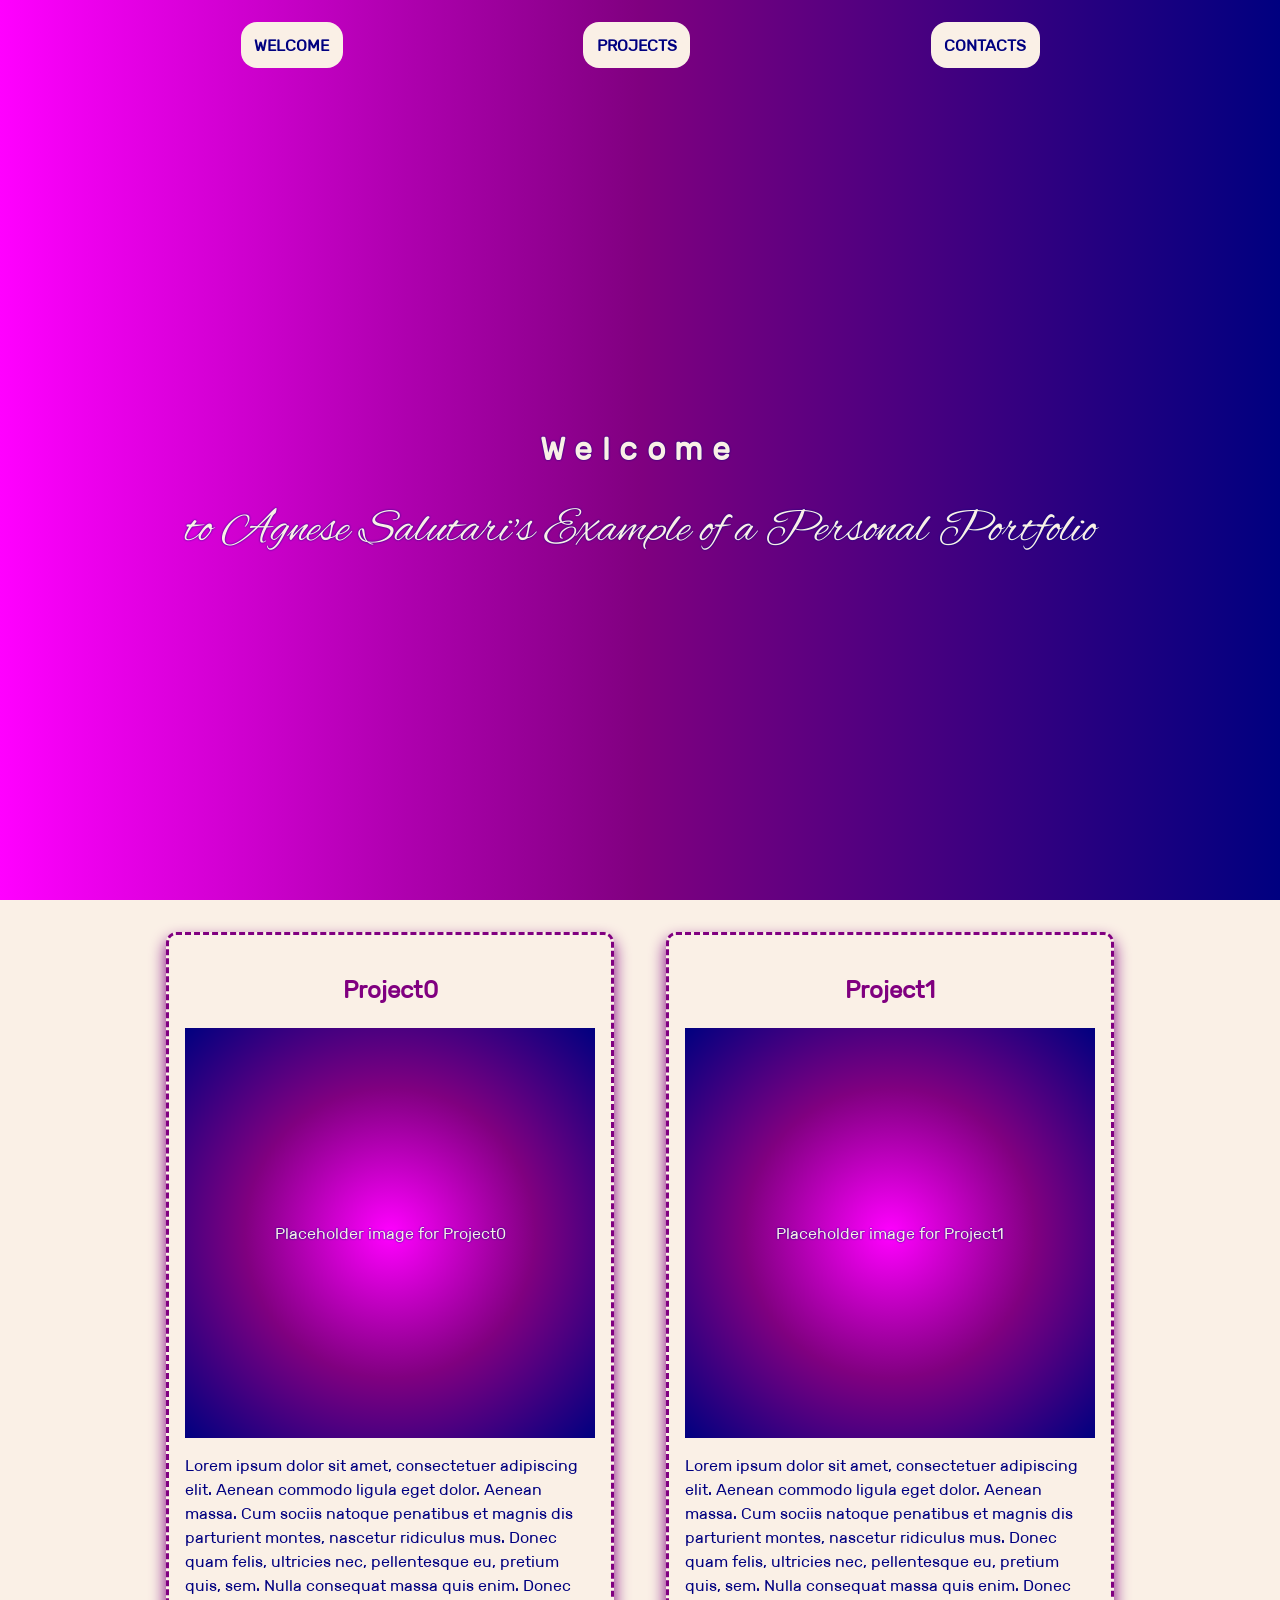
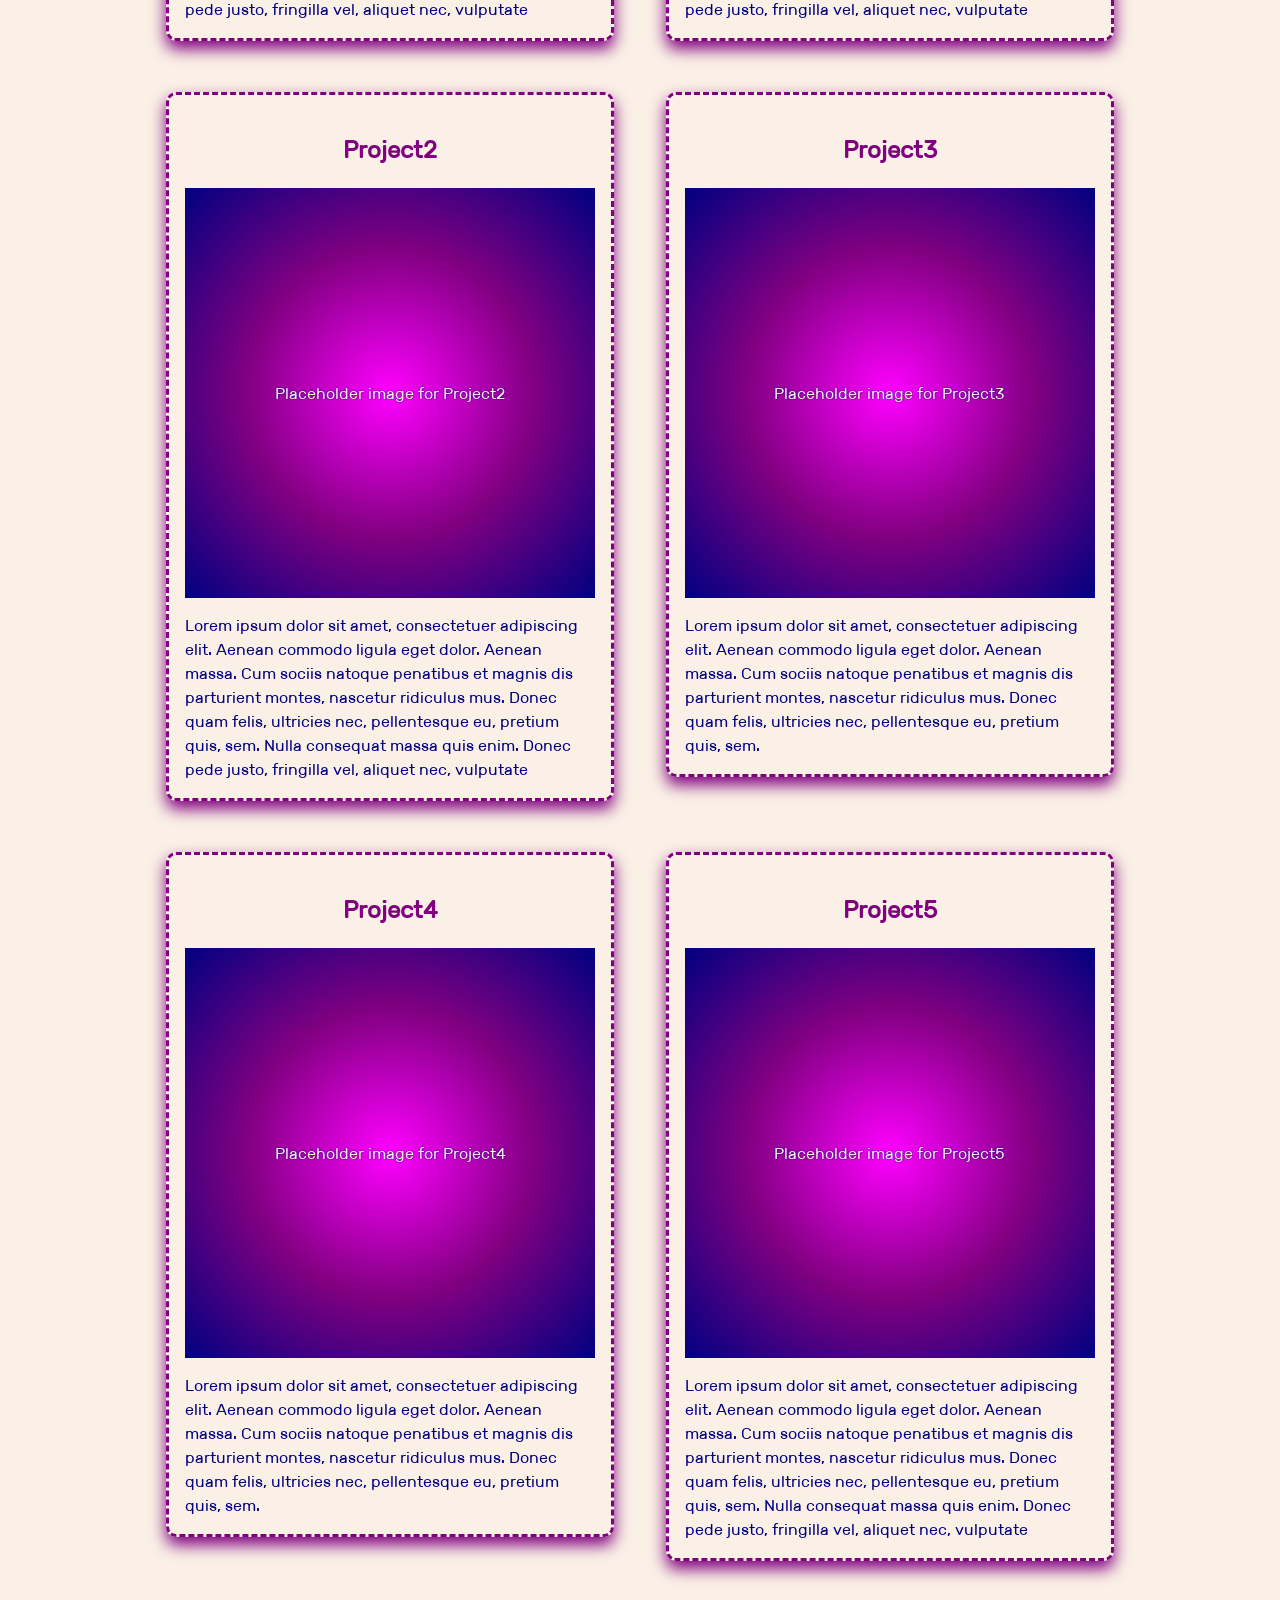
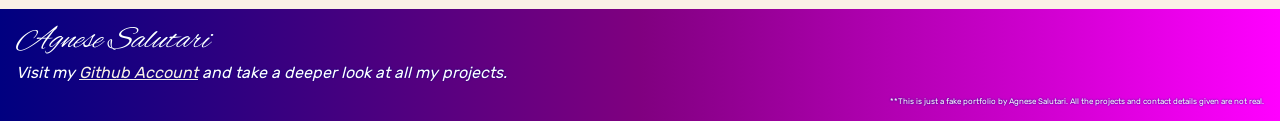
==== BuildAPersonalPortfolio/index.html @ f427f273 "BuildAPersonalPortfolio added." ====
<!DOCTYPE html>
<html lang="en">
<head>
  <meta charset="UTF-8">
  <meta name="viewport" content="width=device-width, initial-scale=1.0">
  <title>Personal Portfolio</title>
  <meta name="description" content="An Example of Personal Portfolio by Agnese Salutari">
  <meta name="author" content="Agnese Salutari">
  <link rel="stylesheet" href="styles.css">
</head>
<body>

  <header>
    <nav id="navbar">
      <a href="#welcome-section">Welcome</a>
      <a href="#project-section">Projects</a>
      <a href="#contacts">Contacts</a>
    </nav>
  </header>

  <main>
    <section id="welcome-section">
      <div id="hero" class="shadowed-txt">
        <h1>Welcome</h1>
        <p class="important">to Agnese Salutari's Example of a Personal Portfolio</p>
      </div>
    </section>

    <section id="project-section">
      <article class="project-tile">
        <a href="https://www.github.com/agnsal" title="Project0 official page" target="_blank" rel="noopener noreferrer">
          <h2>Project0</h2>
          <div class="placeholder-project-img shadowed-txt">Placeholder image for Project0</div>
          <p class="project-description">Lorem ipsum dolor sit amet, consectetuer adipiscing elit. Aenean commodo ligula eget dolor. Aenean massa. Cum sociis natoque penatibus et magnis dis parturient montes, nascetur ridiculus mus. Donec quam felis, ultricies nec, pellentesque eu, pretium quis, sem. Nulla consequat massa quis enim. Donec pede justo, fringilla vel, aliquet nec, vulputate</p>
        </a>
      </article>
      <article class="project-tile">
        <a href="https://www.github.com/agnsal" title="Project1 official page" target="_blank" rel="noopener noreferrer">
          <h2>Project1</h2>
          <div class="placeholder-project-img shadowed-txt">Placeholder image for Project1</div>
          <p class="project-description">Lorem ipsum dolor sit amet, consectetuer adipiscing elit. Aenean commodo ligula eget dolor. Aenean massa. Cum sociis natoque penatibus et magnis dis parturient montes, nascetur ridiculus mus. Donec quam felis, ultricies nec, pellentesque eu, pretium quis, sem. Nulla consequat massa quis enim. Donec pede justo, fringilla vel, aliquet nec, vulputate</p>
        </a>
      </article>
      <article class="project-tile">
        <a href="https://www.github.com/agnsal" title="Project2 official page" target="_blank" rel="noopener noreferrer">
          <h2>Project2</h2>
          <div class="placeholder-project-img shadowed-txt">Placeholder image for Project2</div>
          <p class="project-description">Lorem ipsum dolor sit amet, consectetuer adipiscing elit. Aenean commodo ligula eget dolor. Aenean massa. Cum sociis natoque penatibus et magnis dis parturient montes, nascetur ridiculus mus. Donec quam felis, ultricies nec, pellentesque eu, pretium quis, sem. Nulla consequat massa quis enim. Donec pede justo, fringilla vel, aliquet nec, vulputate</p>
        </a>
      </article>
      <article class="project-tile">
        <a href="https://www.github.com/agnsal" title="Project3 official page" target="_blank" rel="noopener noreferrer">
          <h2>Project3</h2>
          <div class="placeholder-project-img shadowed-txt">Placeholder image for Project3</div>
          <p class="project-description">Lorem ipsum dolor sit amet, consectetuer adipiscing elit. Aenean commodo ligula eget dolor. Aenean massa. Cum sociis natoque penatibus et magnis dis parturient montes, nascetur ridiculus mus. Donec quam felis, ultricies nec, pellentesque eu, pretium quis, sem.</p>
        </a>
      </article>
      <article class="project-tile">
        <a href="https://www.github.com/agnsal" title="Project4 official page" target="_blank" rel="noopener noreferrer">
          <h2>Project4</h2>
          <div class="placeholder-project-img shadowed-txt">Placeholder image for Project4</div>
          <p class="project-description">Lorem ipsum dolor sit amet, consectetuer adipiscing elit. Aenean commodo ligula eget dolor. Aenean massa. Cum sociis natoque penatibus et magnis dis parturient montes, nascetur ridiculus mus. Donec quam felis, ultricies nec, pellentesque eu, pretium quis, sem.</p>
        </a>
      </article>
      <article class="project-tile">
        <a href="https://www.github.com/agnsal" title="Project5 official page" target="_blank" rel="noopener noreferrer">
          <h2>Project5</h2>
          <div class="placeholder-project-img shadowed-txt">Placeholder image for Project5</div>
          <p class="project-description">Lorem ipsum dolor sit amet, consectetuer adipiscing elit. Aenean commodo ligula eget dolor. Aenean massa. Cum sociis natoque penatibus et magnis dis parturient montes, nascetur ridiculus mus. Donec quam felis, ultricies nec, pellentesque eu, pretium quis, sem. Nulla consequat massa quis enim. Donec pede justo, fringilla vel, aliquet nec, vulputate</p>
        </a>
      </article>
    </section>
  </main>

  <footer class="shadowed-txt">
    <address id="contacts">
      <p class="identity">Agnese Salutari</p>
      <p>Visit my
        <a id="profile-link" href="https://www.github.com/agnsal" target="_blank" rel="noopener noreferrer">Github Account</a>
        and take a deeper look at all my projects.
      </p>
    </address>

    <p class="note">**This is just a fake portfolio by Agnese Salutari. All the projects and contact details given are not real.</p>
  </footer>

</body>
</html>
---- BuildAPersonalPortfolio/styles.css ----
/* Variables */

:root {
    --color-primary: navy;
    --color-secondary: fuchsia;
    --color-tertiary: purple;
    --color-light-0: linen;
}

@property --color-primary {
    syntax: "<color>";
    inherits: true;
    initial-value: navy;
}

@property --color-secondary {
    syntax: "<color>";
    inherits: true;
    initial-value: fuchsia;
}

@property --color-tertiary {
    syntax: "<color>";
    inherits: true;
    initial-value: purple;
}

@property --color-light-0 {
    syntax: "<color>";
    inherits: true;
    initial-value: linen;
}


/* Fonts */

@font-face {
    font-family: "Rubik";
    src: url("resources/fonts/rubik/Rubik-Regular.woff2") format("woff2");
    font-weight: 400;
    font-style: normal;
    font-display: swap;
}

@font-face {
    font-family: "Alex Brush";
    src: url("resources/fonts/alex-brush/AlexBrush-Regular.woff2") format("woff2");
    font-weight: 400;
    font-style: normal;
    font-display: swap;
}



*,
*::before,
*::after {
    box-sizing: border-box;
    margin: 0;
    padding: 0;
}

html {
    font-family:  "Rubik", Verdana, sans-serif;
    font-size: clamp(16px, 1vw, 20px);
    min-width: 320px;
}

header {
    width: 100%;
    min-height: 10svh;
    position: fixed;
    top: 0;
    z-index: 1;
    overflow-x: auto;
}

header,
#welcome-section {
    background: linear-gradient(to right, var(--color-secondary), var(--color-tertiary), var(--color-primary));
}

.shadowed-txt {
    text-shadow: 0 0 2px var(--color-primary);
}

#welcome-section,
#project-section,
#contacts-section {
    scroll-margin-top: 12svh;
}

#navbar {
    margin: 1svh 0;
    min-height: 8svh;
    display: flex;
    align-items: center;
    justify-content: space-evenly;
}

#navbar a {
    text-transform: uppercase;
    font-weight: bold;
    font-size: inherit;
    padding: 1.5svh;
    border: 0;
    border-radius: 1em;
    text-decoration: none;
    background-color: var(--color-light-0);
    color: var(--color-primary);
}

#navbar a:hover,
#navbar a:focus {
    border: 0.2em solid var(--color-secondary);
    outline-offset: 0.2em;
}

main {
    margin-top: 10svh;
    background-color: var(--color-light-0);
}

#welcome-section {
    min-height: 90svh;
    text-align: center;
    margin-bottom: 1em;
    color: var(--color-light-0);
    padding: 1em;
    display: flex;
    flex-direction: column;
    justify-content: center;
    align-items: center;
}

#hero h1 {
    margin-bottom: 1em;
    letter-spacing: 0.3em;
    font-weight: bold;
    font-size: 2em;
}

#hero p,
.identity {
    font-family: "Alex Brush", "Rage Italic", serif;
}

.identity {
    font-size: 2em;
}

#hero p {
    font-size: clamp(1.8rem, 5vw, 3rem);
}

#project-section {
    display: grid;
    /*grid-template-columns: repeat(2, minmax(10em, 40vw));*/
    grid-template-columns: repeat(auto-fill, minmax(10em, 30em));
    gap: 1.5vw;
    align-items: start;
    justify-content: center;
    padding-bottom: 2em;
}

.project-tile {
    border: 3px dashed var(--color-tertiary);
    padding: 1em;
    margin: 1em;
    box-shadow: 0 0.5em 1em var(--color-tertiary);
    border-radius: 10px;
}

.project-tile h2 {
    padding: 1em;
    text-align: center;
    color: var(--color-tertiary);
}

.project-tile a {
    text-decoration: none;
    display: block;
    color: inherit;
}

.project-tile .project-description {
    margin-top: 1em;
    color: var(--color-primary);
    line-height: 1.5em;
}

.placeholder-project-img {
    background: radial-gradient(var(--color-secondary), var(--color-tertiary), var(--color-primary));
    width: 100%;
    aspect-ratio: 1/1;
    color: var(--color-light-0);
    display: flex;
    align-items: center;
    justify-content: center;
    text-align: center;
    padding: 1em;
}

footer {
    background: linear-gradient(to right, var(--color-primary), var(--color-tertiary), var(--color-secondary));
    padding: 1em;
    color: white;
    line-height: 2em;
}

footer a {
    color: var(--color-light-0);
}

footer .note {
    font-size: 0.5em;
    text-align: right;
    line-height: 1em;
    margin-top: 1em;
}


@media screen and (max-width: 600px) {

    #hero p {
        font-family: "Rubik", Verdana, sans-serif;
    }
}
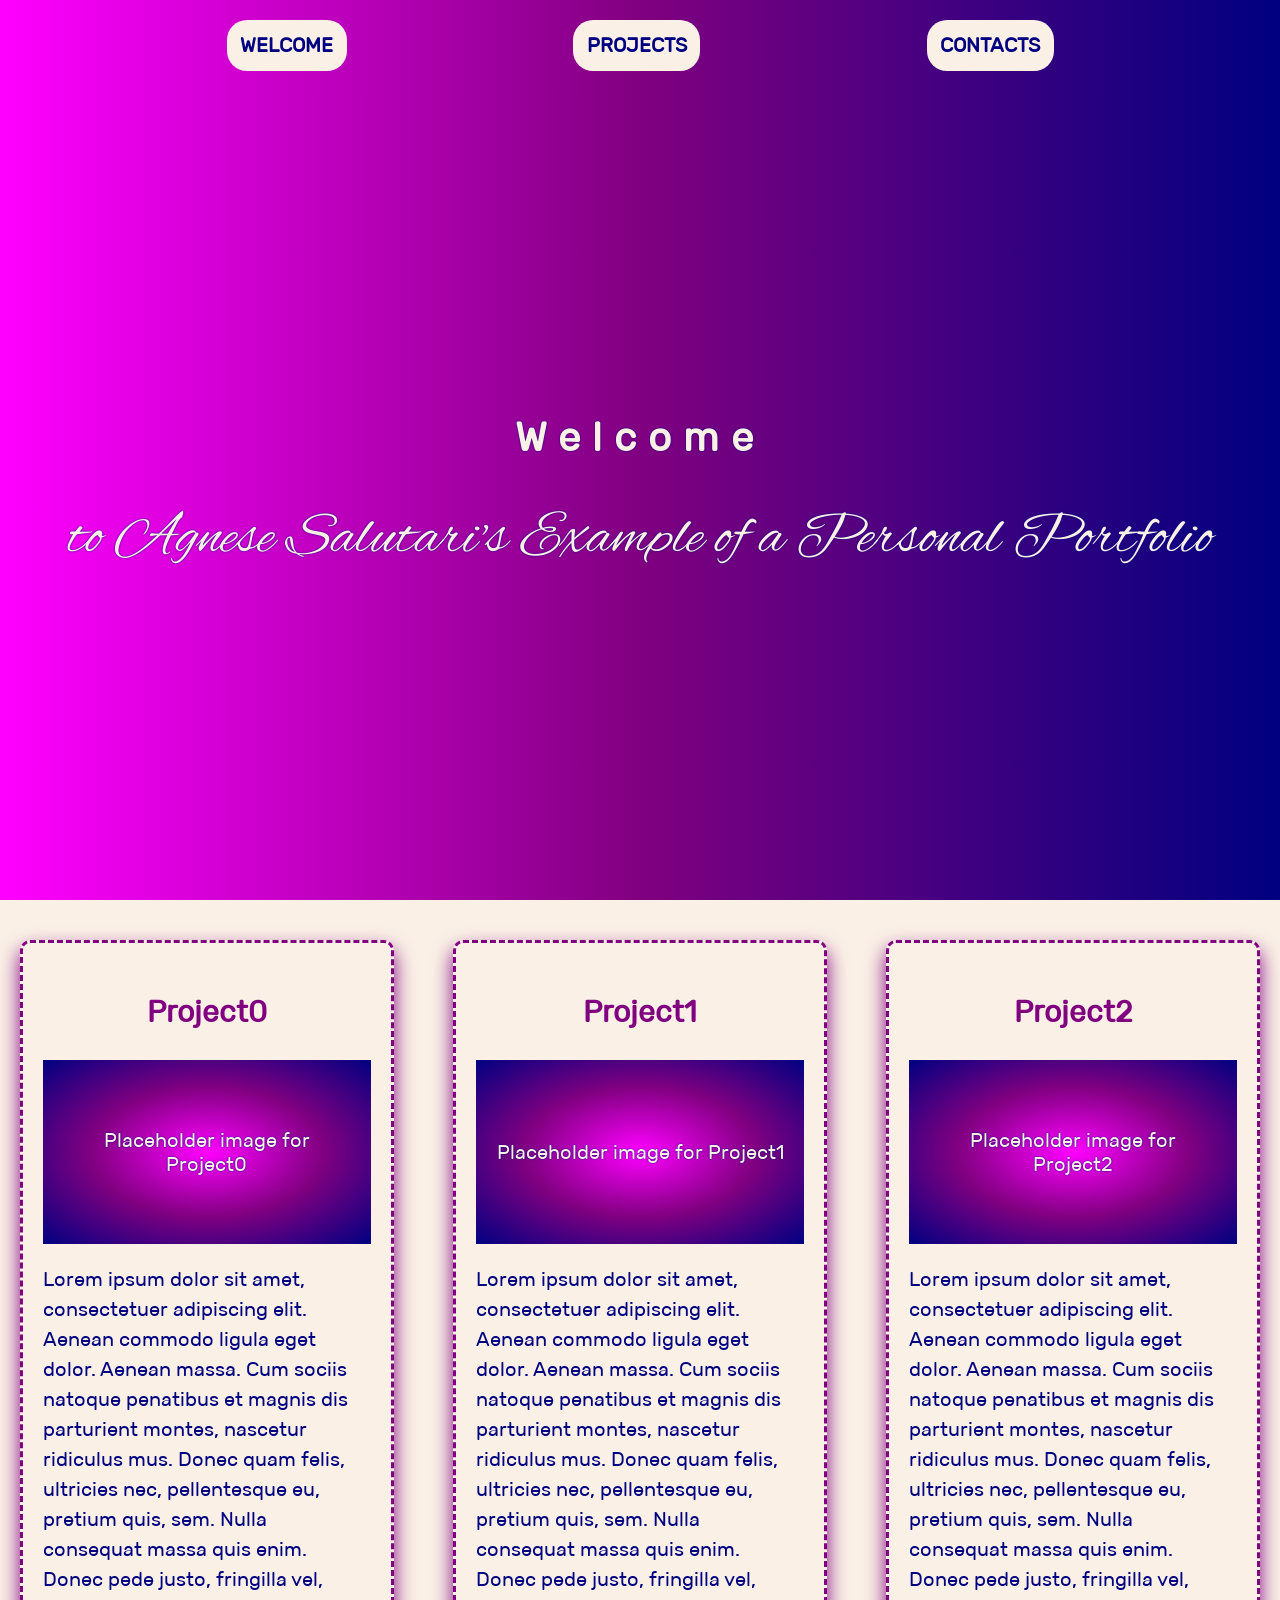
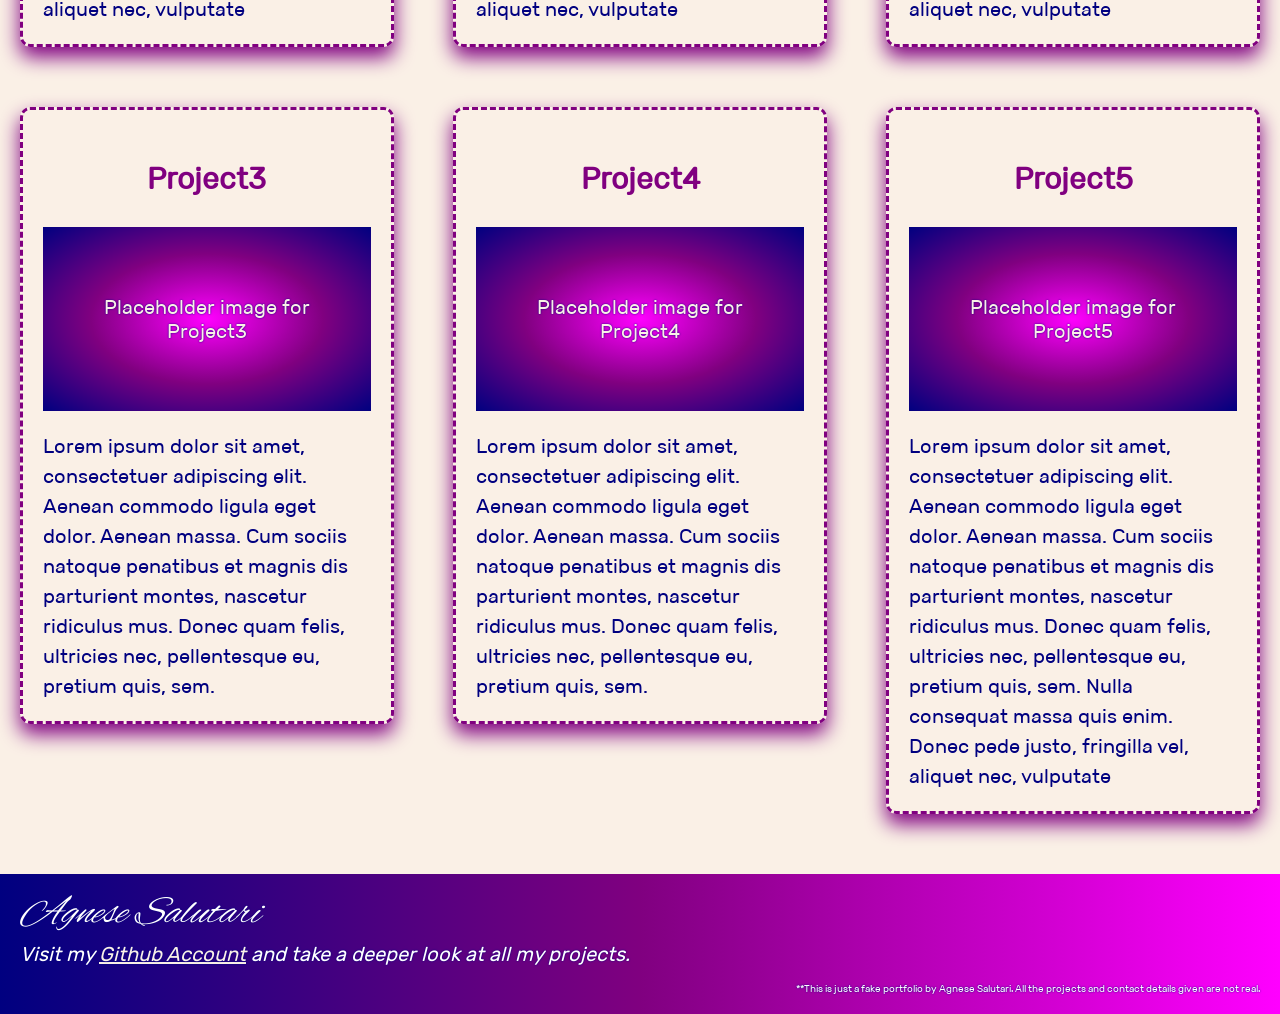
==== commit ecc1c692: "Improvements. Docs updated." ====
--- a/BuildAPersonalPortfolio/index.html
+++ b/BuildAPersonalPortfolio/index.html
@@ -6,12 +6,14 @@
   <title>Personal Portfolio</title>
   <meta name="description" content="An Example of Personal Portfolio by Agnese Salutari">
   <meta name="author" content="Agnese Salutari">
+
+  <link rel="icon" href="resources/images/favicon.png" type="image/png">
   <link rel="stylesheet" href="styles.css">
 </head>
 <body>
 
   <header>
-    <nav id="navbar">
+    <nav id="navbar" aria-label="Main navigation">
       <a href="#welcome-section">Welcome</a>
       <a href="#project-section">Projects</a>
       <a href="#contacts">Contacts</a>
--- a/BuildAPersonalPortfolio/styles.css
+++ b/BuildAPersonalPortfolio/styles.css
@@ -51,6 +51,7 @@
 }
 
 
+/* General */
 
 *,
 *::before,
@@ -62,10 +63,14 @@
 
 html {
     font-family:  "Rubik", Verdana, sans-serif;
-    font-size: clamp(16px, 1vw, 20px);
+    font-size: clamp(1rem, 1vw + 0.5rem, 1.25rem);
     min-width: 320px;
 }
 
+
+
+
+/* Header */
 header {
     width: 100%;
     min-height: 10svh;
@@ -108,13 +113,19 @@
     text-decoration: none;
     background-color: var(--color-light-0);
     color: var(--color-primary);
-}
-
+    transition: transform 0.2s ease, box-shadow 0.2s ease, text-shadow 0.2s ease;
+}
 #navbar a:hover,
 #navbar a:focus {
-    border: 0.2em solid var(--color-secondary);
+    transform: scale(110%);
+    box-shadow: 0 0 0 0.2em var(--color-secondary);
+    text-shadow: 0 0 0.2em var(--color-secondary);
     outline-offset: 0.2em;
 }
+
+
+
+/* Main */
 
 main {
     margin-top: 10svh;
@@ -156,7 +167,7 @@
 #project-section {
     display: grid;
     /*grid-template-columns: repeat(2, minmax(10em, 40vw));*/
-    grid-template-columns: repeat(auto-fill, minmax(10em, 30em));
+    grid-template-columns: repeat(auto-fit, minmax(20rem, 1fr));
     gap: 1.5vw;
     align-items: start;
     justify-content: center;
@@ -191,8 +202,10 @@
 
 .placeholder-project-img {
     background: radial-gradient(var(--color-secondary), var(--color-tertiary), var(--color-primary));
-    width: 100%;
-    aspect-ratio: 1/1;
+    max-width: 100%;
+    max-height: 35svh;
+    margin: auto;
+    aspect-ratio: 16 / 9;
     color: var(--color-light-0);
     display: flex;
     align-items: center;
@@ -201,6 +214,14 @@
     padding: 1em;
 }
 
+.project-description {
+    max-width: 70ch;
+    margin-inline: auto;
+}
+
+
+/* Footer */
+
 footer {
     background: linear-gradient(to right, var(--color-primary), var(--color-tertiary), var(--color-secondary));
     padding: 1em;
@@ -220,9 +241,32 @@
 }
 
 
+/* Media Queries */
+
+@media (prefers-reduced-motion:no-preference) {
+    html {
+        scroll-behavior: smooth;
+    }
+}
+
+@media (prefers-reduced-motion: reduce) {
+    *,
+    *::before,
+    *::after {
+        animation: none !important;
+        transition: none !important;
+        scroll-behavior: auto !important;
+    }
+}
+
+
+
+/* Media Queries */
+
 @media screen and (max-width: 600px) {
 
     #hero p {
         font-family: "Rubik", Verdana, sans-serif;
     }
+
 }
